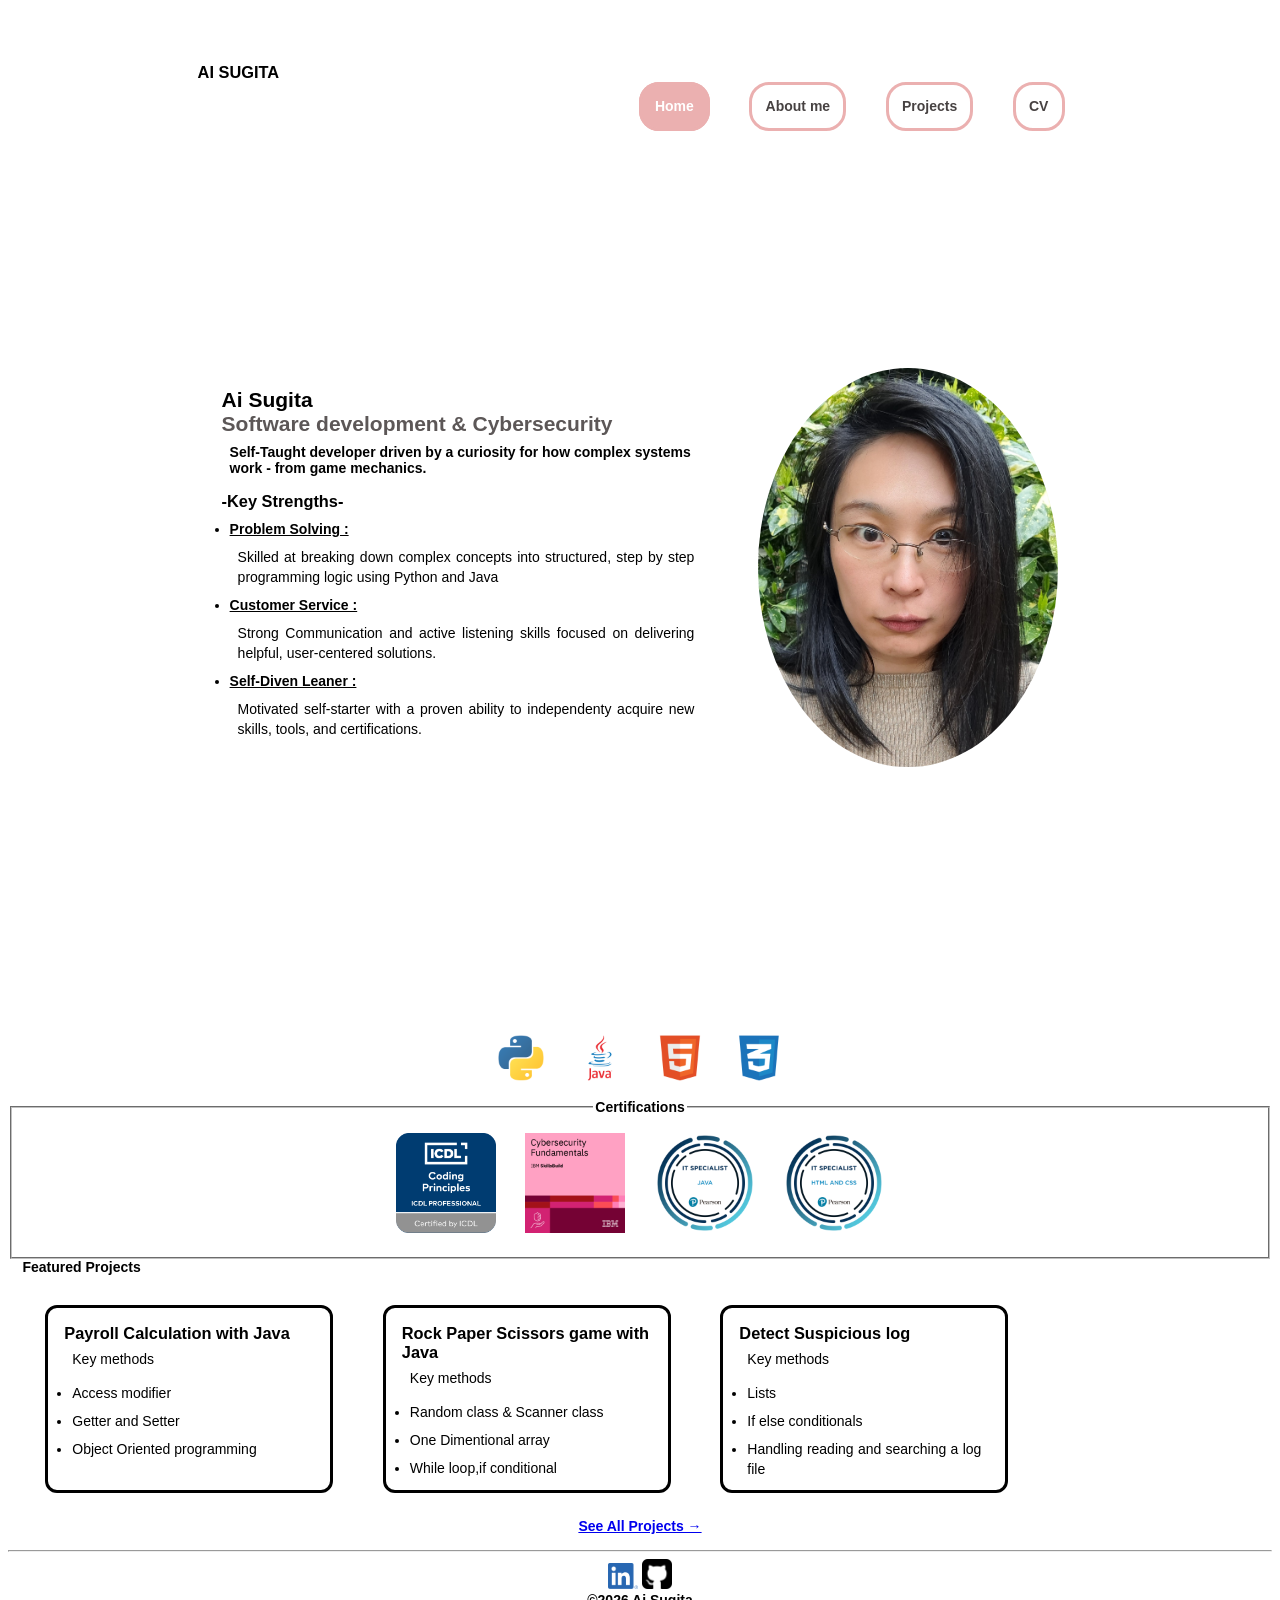
==== index.html @ 2f01a30e "Add files via upload" ====
<!DOCTYPE html>
<html lang="en">
<head>
    <meta charset="UTF-8">
    <meta name="viewport" content="width=device-width, initial-scale=1.0">
    <meta name="description" content="Portfolio of Ai Sugita Software development and Cybersecurity">
    <meta name="author" content="Ai Sugita">
    <title>Home - Ai Sugita Portfolio</title>
    <link rel="stylesheet" type="text/css" href="index.css">
</head>
<body> 
    <div class="maincontainer">
    <header>
        <h3>AI SUGITA</h3>
    <nav>
        <p>
        <a href="index.html" style="background-color: rgb(235, 176, 176);color:white;">Home</a>
        <a href="About.html">About me</a>
        <a href="Projects.html">Projects</a>
        <a href="CV.html">CV</a>
        </p>
    </nav>
    </header>

    <section class="hero">
    <div class="hero-container">
        <div class="hero-content">
        <h1>Ai Sugita</h1>
        <h2>Software development & Cybersecurity</h2>
        <p>Self-Taught developer driven by a curiosity for how complex systems work - from game mechanics.</p>
        <h3>-Key Strengths-</h3>
        <ul>
            <li><strong>Problem Solving :</strong><p>Skilled at breaking down complex concepts into structured, step by step programming logic using Python and Java</p></li>
            <li><strong>Customer Service :</strong><p>Strong Communication and active listening skills focused on delivering helpful, user-centered solutions.</p></li>
            <li><strong>Self-Diven Leaner :</strong><p>Motivated self-starter with a proven ability to independenty acquire new skills, tools, and certifications.</p></li>
        </ul>
        </div>

        <div class="hero-image-wrapper">
        <img src="images/Aiface.jpg" alt="Ai-Sugita" class="hero-image">
        </div>
        </div><!--end of hero content-->
    </div><!--end hero container-->
    </section>
    <section>
        <div class="center">
        <img class="icon" src="images/python-logo.png" alt="python logo" title="Python">
        <img class="icon" src="images/java-logo.png" alt="java logo" title="Java">
        <img class="icon" src="images/html5-logo.png" alt="html logo" title="HTML">
        <img class="icon" src="images/css-3.png" alt="css logo" title="CSS">
        </div>
    </section>


    <section>
        <div class="center">
        <fieldset>
        <legend>Certifications</legend>
        <img class="logo" src="images/badge_coding_principles.png" alt="ICDL Coding Principle Badge">
        <img class="logo" src="images/cybersecurity.png" alt="IBM Cybersecurity Foundationals">
        <img class="logo" src="images/ITS-Badges_Java_1200px.png" alt="ITS Java Badge">
        <img class="logo" src="images/ITS-Badges_HTML-and-CSS_1200px.png" alt="ITS HTML & CSS Badge">
        </fieldset>
        </div>
    </section>
    <section>
    <div>
        <fieldset id="no-border">
            <legend>Featured Projects</legend>
            <div class="project-box">
            <div class="box">
                <a href="https://github.com/aissram88/Payroll-Calculation-with-Java" >
                <div><h3>Payroll Calculation with Java</h3>
                    <p>Key methods<ul><li>Access modifier</li><li>Getter and Setter</li><li>Object Oriented programming</li></ul></p>
                </div>
                </a>
            </div>
            <div class="box">
                <a href="https://github.com/aissram88/Rock-Paper-Scissors-Game-with-Java" >
                <div><h3>Rock Paper Scissors game with Java</h3>
                    <p>Key methods<ul><li>Random class & Scanner class</li><li>One Dimentional array</li><li>While loop,if conditional</li></ul></p>
                </div>
                </a>
            </div>
            <div class="box">
                <a href="https://github.com/aissram88/Detect-suspicious-Log-with-Python" >
                <div><h3>Detect Suspicious log</h3>
                    <p>Key methods<ul><li>Lists</li><li>If else conditionals</li><li>Handling reading and searching a log file</li></ul></p>
                </div>
                </a>
            </div>
            </div><!--end boxcontainer-->
        <center><a href="Projects.html">See All Projects &rarr;</a></center>
        </fieldset>

    </div>
    </section>

    </div><!--end of main container-->

    <hr>
    <footer>
    <div class="socialmedia">
        <a href="https://www.linkedin.com/in/ai-sugita88/"><img src="images/LI-In-Bug.png" alt="linkdin logo" width="30"></a>
        <a href="https://github.com/aissram88"><img src="images/github-sign.png" alt="github logo" width="30"></a>

    </div>
        <center>&copy;2026 Ai Sugita</center>
    </footer>
</body>
</html>
---- index.css ----
body{
    font-family:'Gill Sans', 'Gill Sans MT', Calibri, 'Trebuchet MS', sans-serif;
    font-size:14px;
    font-weight: bold;

}
.maincontainer{
    margin:5% 15% 0 15%;
}

nav{
    text-align: right;
}
nav a{
    margin:2%;
    padding: 1.5%;
    margin: 2% 2%;
    border-radius: 20px;
    border: solid rgb(235, 176, 176);
    color:rgb(71, 66, 66);
}
nav a:link{
    text-decoration: none;
    color: rgb(71,66,66);
    
}
nav a:visited{
    color: rgb(71,66,66);
}
nav a:hover{
    color: white;
    background-color: rgb(235, 176, 176);
}
.hero{
    min-height: 90vh;
    display: flex;
    align-items: center;
    justify-content: center;
    padding: 3rem 1.5rem;
}
.hero-container{
    max-width: 1100px;
    width: 100%;
    display:flex;
    align-items: center;
    justify-content: space-between;
    gap: 3rem;
}
.hero-content{
    flex: 1;
}
.hero h1{
    margin: 0;
    padding: 0;
}
.hero h2{
    margin: 0;
    padding: 0;
    color: #5c5757;;
}
.hero p{
    margin: 0.5rem;
}
.hero h3{
    margin-bottom: 0;
}
.hero-image-wrapper{
    flex-shrink: 0;
    display: flex;
    justify-content: center;
}
.hero-image{
    max-width: 300px;
    min-width: 100px;
    width: 100%;
    border-radius: 50%;
}
ul{
    padding: 0;
    margin: 0;
    text-align: justify;
}
strong{
    font-weight: bold;
    text-decoration: underline;
}
li{
    margin: 0.5rem;
    padding: 0;
    line-height: 1.25rem;
    font-weight: 100;
}
@media (max-width:768px){
    .hero-container{
        flex-direction: column-reverse;
        text-align: center;
        gap: 2rem;
    }

}


.center{text-align: center;}
#mypic{
    width: 300px; height: auto; border-radius: 50%;
}
.center{text-align: center;}
.project-box{
    flex-wrap: wrap;
    display: flex ;

}
.box h3{
    padding: 0;
    margin:0;
}

.box{
    width: 250px;
    height: 150px;
    margin: 2% 2%;
    padding: 1rem;
    border: solid black;
    border-radius: 12px;
    flex-direction: column;
}
.box p{padding:0.5rem;
font-weight: 150;
}
.box a{
    text-decoration: none;
    color: black;
}
.icon{
    width: 100%;
    max-width: 50px;
    margin: 1vw;
}
.logo{
    width: 100%;
    max-width: 100px;
    margin: 1vw;
}
#no-border{border: none;}
.socialmedia{
    text-align: center;
}
p{margin: 0;}
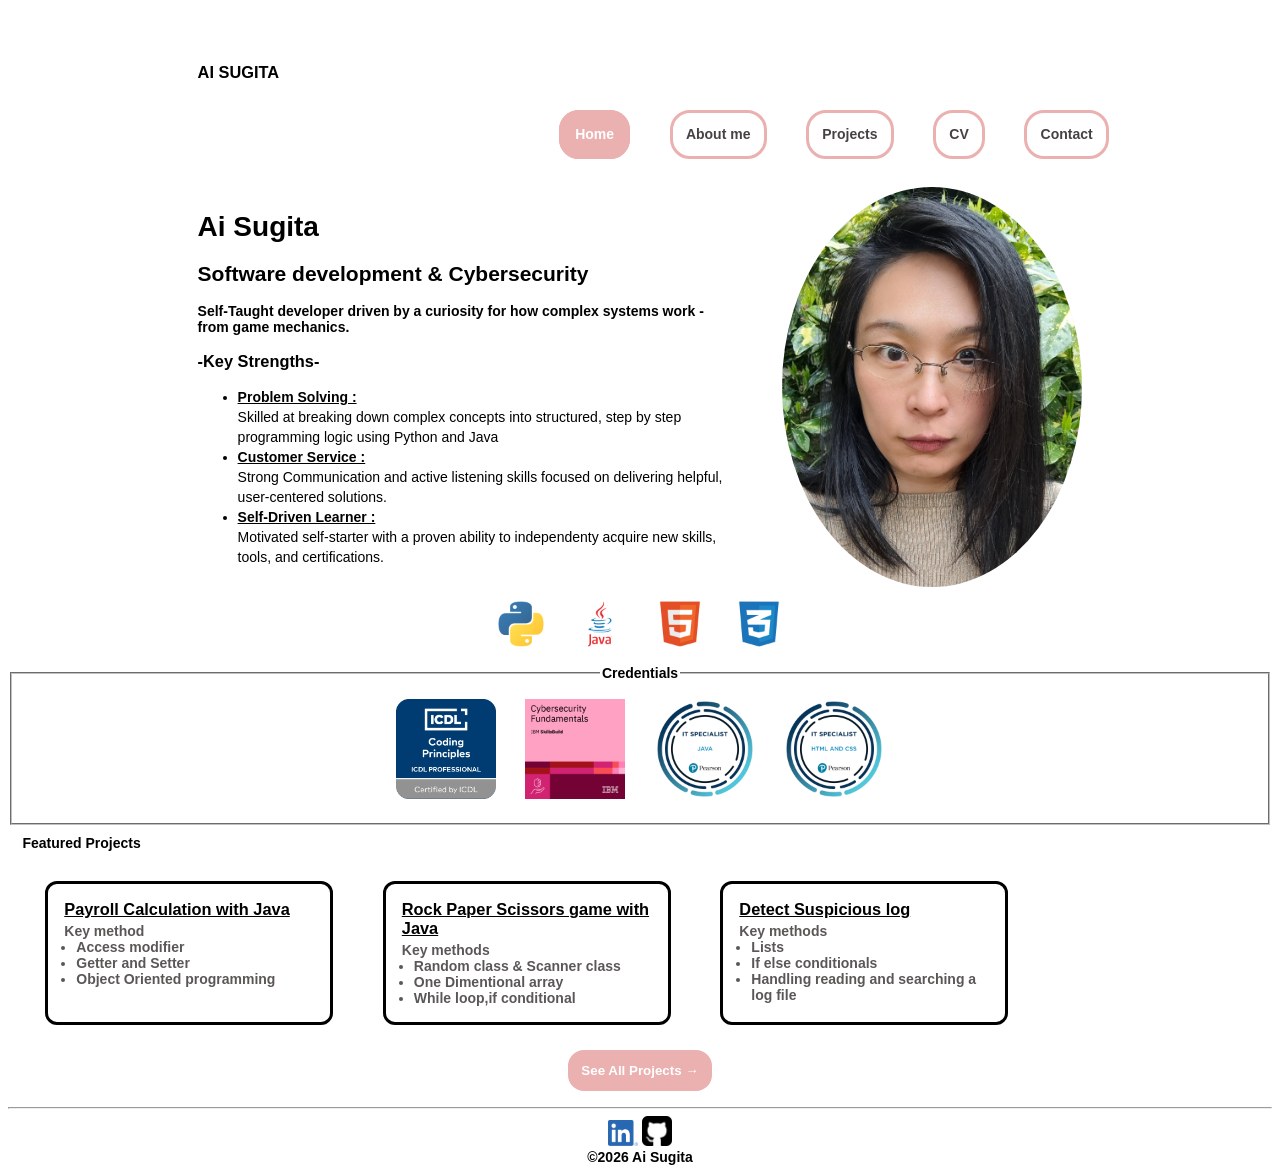
==== commit e9654d08: "Add files via upload" ====
--- a/index.html
+++ b/index.html
@@ -10,29 +10,30 @@
 </head>
 <body> 
     <div class="maincontainer">
-    <header>
-        <h3>AI SUGITA</h3>
+    <header >
+        <a href="index.html"><h3>AI SUGITA</h3></a>
     <nav>
         <p>
         <a href="index.html" style="background-color: rgb(235, 176, 176);color:white;">Home</a>
-        <a href="About.html">About me</a>
-        <a href="Projects.html">Projects</a>
-        <a href="CV.html">CV</a>
+        <a href="about.html">About me</a>
+        <a href="projects.html">Projects</a>
+        <a href="cv.html">CV</a>
+        <a href="contact.html">Contact</a>
         </p>
     </nav>
     </header>
 
-    <section class="hero">
+    <main>
     <div class="hero-container">
         <div class="hero-content">
         <h1>Ai Sugita</h1>
         <h2>Software development & Cybersecurity</h2>
         <p>Self-Taught developer driven by a curiosity for how complex systems work - from game mechanics.</p>
         <h3>-Key Strengths-</h3>
-        <ul>
-            <li><strong>Problem Solving :</strong><p>Skilled at breaking down complex concepts into structured, step by step programming logic using Python and Java</p></li>
-            <li><strong>Customer Service :</strong><p>Strong Communication and active listening skills focused on delivering helpful, user-centered solutions.</p></li>
-            <li><strong>Self-Diven Leaner :</strong><p>Motivated self-starter with a proven ability to independenty acquire new skills, tools, and certifications.</p></li>
+        <ul class="hero-skills">
+            <li><strong>Problem Solving :</strong><br>Skilled at breaking down complex concepts into structured, step by step programming logic using Python and Java</li>
+            <li><strong>Customer Service :</strong><br>Strong Communication and active listening skills focused on delivering helpful, user-centered solutions.</li>
+            <li><strong>Self-Driven Learner :</strong><br>Motivated self-starter with a proven ability to independenty acquire new skills, tools, and certifications.</li>
         </ul>
         </div>
 
@@ -40,60 +41,65 @@
         <img src="images/Aiface.jpg" alt="Ai-Sugita" class="hero-image">
         </div>
         </div><!--end of hero content-->
-    </div><!--end hero container-->
-    </section>
-    <section>
+    </div><!--end of hero -container-->
+   
+    </main> <!--end hero -->
+    <!--Hero programming languages-->
+    <section class="logos">
         <div class="center">
-        <img class="icon" src="images/python-logo.png" alt="python logo" title="Python">
-        <img class="icon" src="images/java-logo.png" alt="java logo" title="Java">
-        <img class="icon" src="images/html5-logo.png" alt="html logo" title="HTML">
-        <img class="icon" src="images/css-3.png" alt="css logo" title="CSS">
+        <img class="logo" src="images/python-logo.png" alt="python logo" title="Python">
+        <img class="logo" src="images/java-logo.png" alt="java logo" title="Java">
+        <img class="logo" src="images/html5-logo.png" alt="html logo" title="HTML">
+        <img class="logo" src="images/css-3.png" alt="css logo" title="CSS">
         </div>
     </section>
 
-
-    <section>
+    <!--Hero credential badges-->
+    <section class="badges">
         <div class="center">
         <fieldset>
-        <legend>Certifications</legend>
-        <img class="logo" src="images/badge_coding_principles.png" alt="ICDL Coding Principle Badge">
-        <img class="logo" src="images/cybersecurity.png" alt="IBM Cybersecurity Foundationals">
-        <img class="logo" src="images/ITS-Badges_Java_1200px.png" alt="ITS Java Badge">
-        <img class="logo" src="images/ITS-Badges_HTML-and-CSS_1200px.png" alt="ITS HTML & CSS Badge">
+        <legend>Credentials</legend>
+        <img class="badge" src="images/badge_coding_principles.png" alt="ICDL Coding Principle Badge">
+        <img class="badge" src="images/cybersecurity.png" alt="IBM Cybersecurity Foundationals">
+        <img class="badge" src="images/ITS-Badges_Java_1200px.png" alt="ITS Java Badge">
+        <img class="badge" src="images/ITS-Badges_HTML-and-CSS_1200px.png" alt="ITS HTML & CSS Badge">
         </fieldset>
         </div>
     </section>
-    <section>
-    <div>
-        <fieldset id="no-border">
+
+    <!--Hero Projects -->
+    <section class="projects">
+        <fieldset class="project-field">
             <legend>Featured Projects</legend>
             <div class="project-box">
-            <div class="box">
+            
+            <div class="card">
                 <a href="https://github.com/aissram88/Payroll-Calculation-with-Java" >
                 <div><h3>Payroll Calculation with Java</h3>
-                    <p>Key methods<ul><li>Access modifier</li><li>Getter and Setter</li><li>Object Oriented programming</li></ul></p>
+                    <p>Key method</p>
+                    <ul><li>Access modifier</li><li>Getter and Setter</li><li>Object Oriented programming</li></ul>
                 </div>
                 </a>
             </div>
-            <div class="box">
+
+            <div class="card">
                 <a href="https://github.com/aissram88/Rock-Paper-Scissors-Game-with-Java" >
                 <div><h3>Rock Paper Scissors game with Java</h3>
-                    <p>Key methods<ul><li>Random class & Scanner class</li><li>One Dimentional array</li><li>While loop,if conditional</li></ul></p>
+                    <p>Key methods</p><ul><li>Random class & Scanner class</li><li>One Dimentional array</li><li>While loop,if conditional</li></ul>
                 </div>
                 </a>
             </div>
-            <div class="box">
+            <div class="card">
                 <a href="https://github.com/aissram88/Detect-suspicious-Log-with-Python" >
                 <div><h3>Detect Suspicious log</h3>
-                    <p>Key methods<ul><li>Lists</li><li>If else conditionals</li><li>Handling reading and searching a log file</li></ul></p>
+                    <p>Key methods</p><ul><li>Lists</li><li>If else conditionals</li><li>Handling reading and searching a log file</li></ul>
                 </div>
                 </a>
             </div>
-            </div><!--end boxcontainer-->
-        <center><a href="Projects.html">See All Projects &rarr;</a></center>
+            
+            </div><!--end project-box-->
+            <button class="project-button"><a href="Projects.html">See All Projects &rarr;</a></button>
         </fieldset>
-
-    </div>
     </section>
 
     </div><!--end of main container-->
--- a/index.css
+++ b/index.css
@@ -7,9 +7,17 @@
 .maincontainer{
     margin:5% 15% 0 15%;
 }
-
+header a{
+    text-decoration: none;
+    color: black;
+}
+/* nav */
 nav{
     text-align: right;
+    flex-wrap: wrap;
+    width: 100%;
+    height: auto;
+    margin: 5%;
 }
 nav a{
     margin:2%;
@@ -31,6 +39,7 @@
     color: white;
     background-color: rgb(235, 176, 176);
 }
+/* Hero main */
 .hero{
     min-height: 90vh;
     display: flex;
@@ -75,74 +84,141 @@
     width: 100%;
     border-radius: 50%;
 }
-ul{
-    padding: 0;
-    margin: 0;
+.hero-content p{
+    margin-top: 4px;
+    margin-bottom: 12px;
+    text-align: left;
+}
+/* Hero Key Strength */
+.hero-skills ul{
+    padding: 0;
+    margin: 0;
+    margin-left: 0;
     text-align: justify;
 }
-strong{
+.hero-skills strong{
     font-weight: bold;
     text-decoration: underline;
-}
-li{
-    margin: 0.5rem;
+    text-align: left;
+}
+.hero-skills li{
     padding: 0;
     line-height: 1.25rem;
     font-weight: 100;
-}
-@media (max-width:768px){
-    .hero-container{
-        flex-direction: column-reverse;
-        text-align: center;
-        gap: 2rem;
-    }
-
-}
-
-
+    text-align: left;
+}
 .center{text-align: center;}
-#mypic{
-    width: 300px; height: auto; border-radius: 50%;
-}
-.center{text-align: center;}
+
+/*Hero programming languages logo*/
+.logo{
+    width: 100%;
+    max-width: 50px;
+    margin: 1vw;
+}
+/*Hero credential badges*/
+.badge{
+    width: 100%;
+    max-width: 100px;
+    margin: 1vw;
+}
+/*Hero Projects*/
+.project-field{
+    border: none;
+    margin-top: 10px
+}
+
 .project-box{
     flex-wrap: wrap;
     display: flex ;
-
-}
-.box h3{
-    padding: 0;
-    margin:0;
-}
-
-.box{
+}
+.card h3{
+    padding: 0;
+    margin:0 0 4px 0;
+    text-decoration: underline;
+}
+
+.card{
     width: 250px;
-    height: 150px;
+    height: auto;
     margin: 2% 2%;
     padding: 1rem;
     border: solid black;
     border-radius: 12px;
     flex-direction: column;
 }
-.box p{padding:0.5rem;
-font-weight: 150;
-}
-.box a{
+.card p{
+    margin:0;
+    color: #5c5757;
+}
+.card ul{
+    margin: 0;
+    padding-top:0 ;
+    padding-left: 12px;
+    color: #5c5757;
+}
+.card a{
     text-decoration: none;
     color: black;
 }
-.icon{
-    width: 100%;
-    max-width: 50px;
-    margin: 1vw;
-}
-.logo{
-    width: 100%;
-    max-width: 100px;
-    margin: 1vw;
-}
-#no-border{border: none;}
+/*Project button*/
+.project-button{
+    text-align: center;
+    font-weight: bold;
+    border-radius: 16px;
+    padding: 10px;
+    display: block;
+    margin-left: auto;
+    margin-right: auto;
+    background-color: rgb(235, 176, 176);
+    border: solid rgb(235, 176, 176);
+;
+}
+.project-button a{
+    color: white;
+    background-color: rgb(235, 176, 176);
+    text-decoration: none
+}
+/*footer*/
+/*Social media links*/
 .socialmedia{
     text-align: center;
 }
+
+
+/* Media Query max-width 768px */
+@media (max-width:768px){
+.maincontainer{
+    margin:3% 5% 0 5%;
+}
+.hero-image{
+    max-width: 200px;
+    min-width: 100px;
+    width: 100%;
+    border-radius: 50%;
+}
+.hero-container{
+    flex-direction: column-reverse;
+    text-align: center;
+    gap: 2rem;
+}
+nav{
+    flex-wrap: wrap;
+    align-items: left;
+    display: flex;
+    height: auto;
+    padding: 10px;
+    text-align: left;
+}
+nav a{
+    display:inline-block;
+    padding: 8px 16px;
+    border-radius:20px;
+}
+}
+
+
+
+
+
+
 p{margin: 0;}
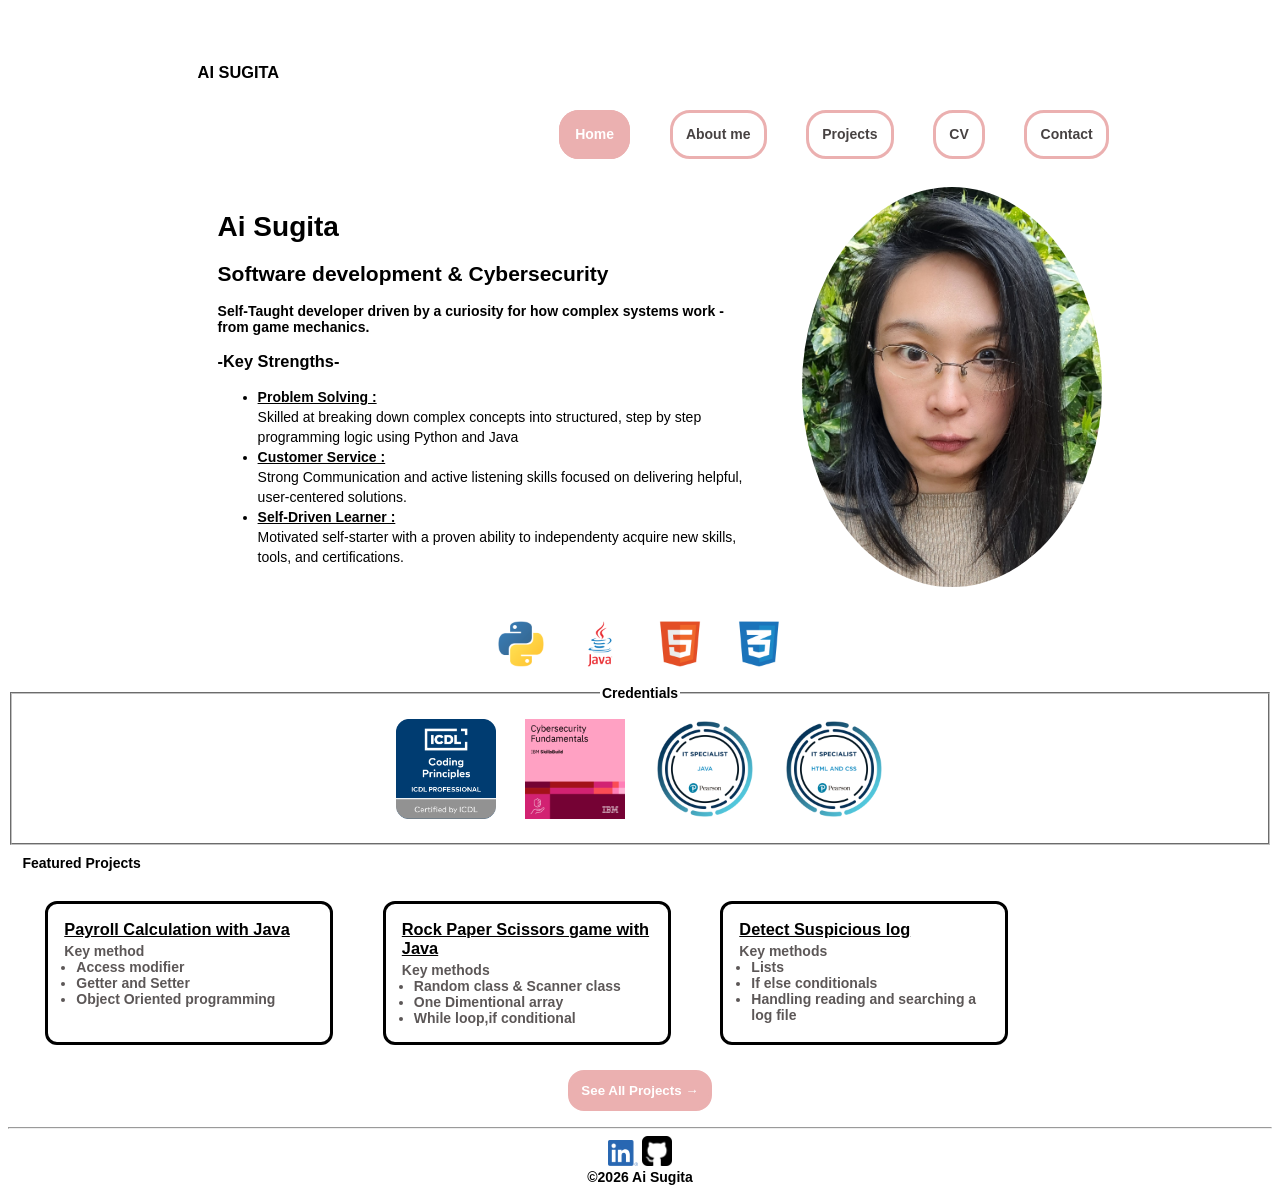
==== commit db7b503e: "Update index.html" ====
--- a/index.html
+++ b/index.html
@@ -59,10 +59,10 @@
         <div class="center">
         <fieldset>
         <legend>Credentials</legend>
-        <img class="badge" src="images/badge_coding_principles.png" alt="ICDL Coding Principle Badge">
-        <img class="badge" src="images/cybersecurity.png" alt="IBM Cybersecurity Foundationals">
-        <img class="badge" src="images/ITS-Badges_Java_1200px.png" alt="ITS Java Badge">
-        <img class="badge" src="images/ITS-Badges_HTML-and-CSS_1200px.png" alt="ITS HTML & CSS Badge">
+        <img class="badge" src="images/badge_coding_principles.png" alt="ICDL Coding Principle Badge" width:100>
+        <img class="badge" src="images/cybersecurity.png" alt="IBM Cybersecurity Foundationals" width:100>
+        <img class="badge" src="images/ITS-Badges_Java_1200px.png" alt="ITS Java Badge" width:100>
+        <img class="badge" src="images/ITS-Badges_HTML-and-CSS_1200px.png" alt="ITS HTML & CSS Badge" width:100>
         </fieldset>
         </div>
     </section>
@@ -114,4 +114,4 @@
         <center>&copy;2026 Ai Sugita</center>
     </footer>
 </body>
-</html>+</html>
--- a/index.css
+++ b/index.css
@@ -48,6 +48,7 @@
     padding: 3rem 1.5rem;
 }
 .hero-container{
+    margin:20px; /*Add here for gaps*/
     max-width: 1100px;
     width: 100%;
     display:flex;
@@ -119,6 +120,7 @@
 .badge{
     width: 100%;
     max-width: 100px;
+    height:auto;/*add for badges size*/
     margin: 1vw;
 }
 /*Hero Projects*/
@@ -221,4 +223,4 @@
 
 
 
-p{margin: 0;}+p{margin: 0;}
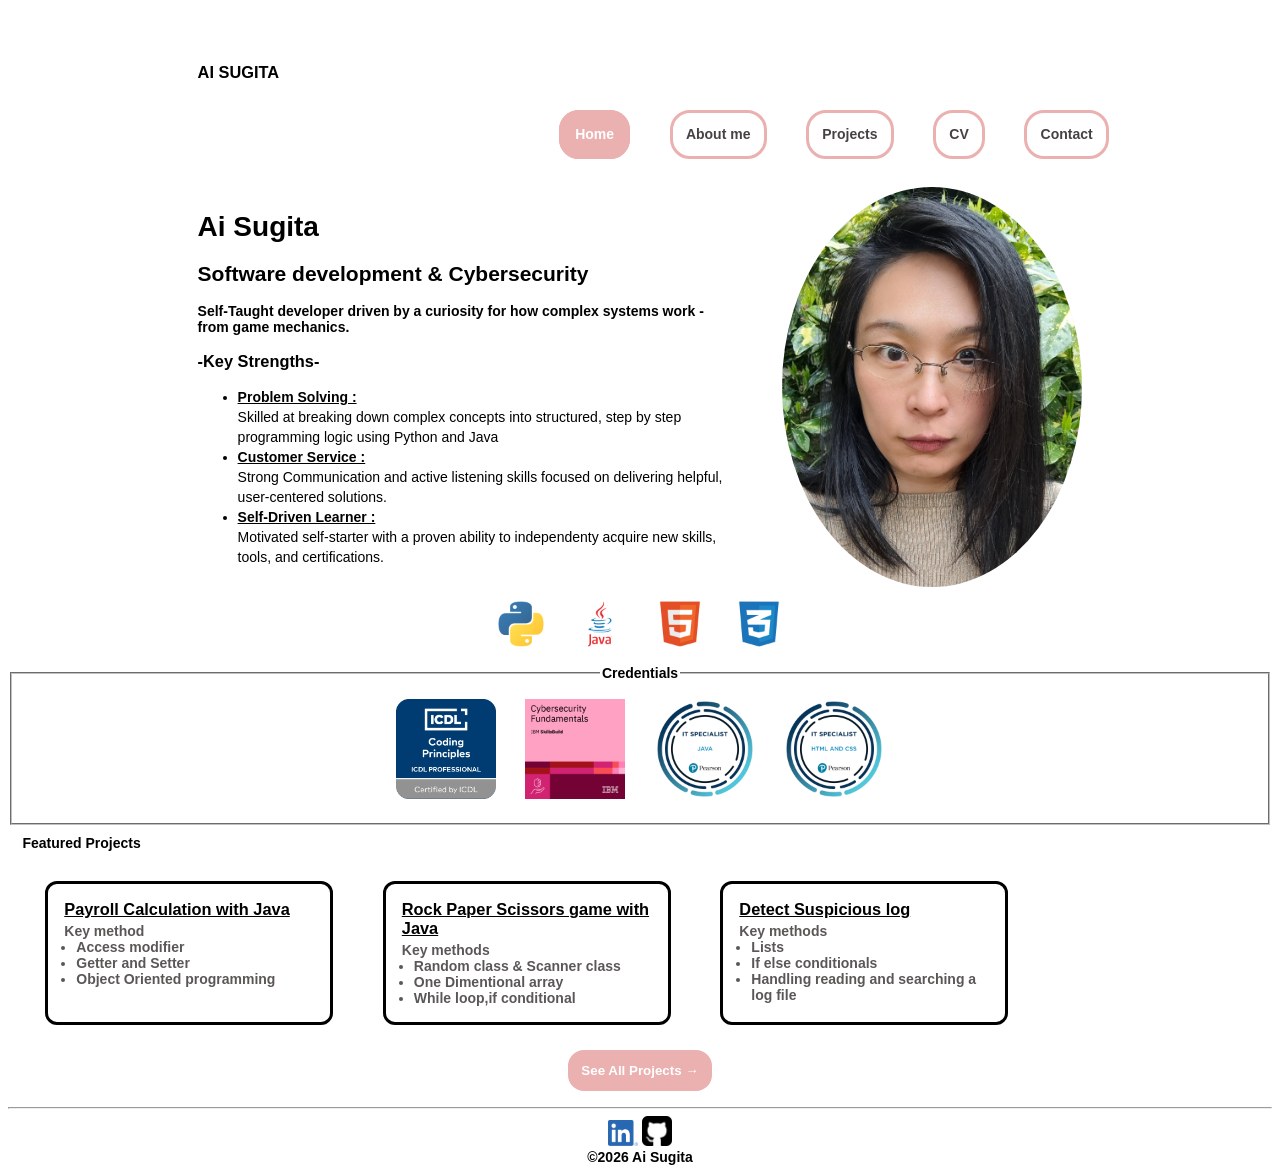
==== commit a4a8296c: "Add files via upload" ====
--- a/index.html
+++ b/index.html
@@ -59,10 +59,10 @@
         <div class="center">
         <fieldset>
         <legend>Credentials</legend>
-        <img class="badge" src="images/badge_coding_principles.png" alt="ICDL Coding Principle Badge" width:100>
-        <img class="badge" src="images/cybersecurity.png" alt="IBM Cybersecurity Foundationals" width:100>
-        <img class="badge" src="images/ITS-Badges_Java_1200px.png" alt="ITS Java Badge" width:100>
-        <img class="badge" src="images/ITS-Badges_HTML-and-CSS_1200px.png" alt="ITS HTML & CSS Badge" width:100>
+        <img class="badge" src="images/badge_coding_principles.png" alt="ICDL Coding Principle Badge">
+        <img class="badge" src="images/cybersecurity.png" alt="IBM Cybersecurity Foundationals">
+        <img class="badge" src="images/ITS-Badges_Java_1200px.png" alt="ITS Java Badge">
+        <img class="badge" src="images/ITS-Badges_HTML-and-CSS_1200px.png" alt="ITS HTML & CSS Badge">
         </fieldset>
         </div>
     </section>
@@ -114,4 +114,4 @@
         <center>&copy;2026 Ai Sugita</center>
     </footer>
 </body>
-</html>
+</html>
--- a/index.css
+++ b/index.css
@@ -48,7 +48,6 @@
     padding: 3rem 1.5rem;
 }
 .hero-container{
-    margin:20px; /*Add here for gaps*/
     max-width: 1100px;
     width: 100%;
     display:flex;
@@ -120,7 +119,6 @@
 .badge{
     width: 100%;
     max-width: 100px;
-    height:auto;/*add for badges size*/
     margin: 1vw;
 }
 /*Hero Projects*/
@@ -223,4 +221,4 @@
 
 
 
-p{margin: 0;}
+p{margin: 0;}
